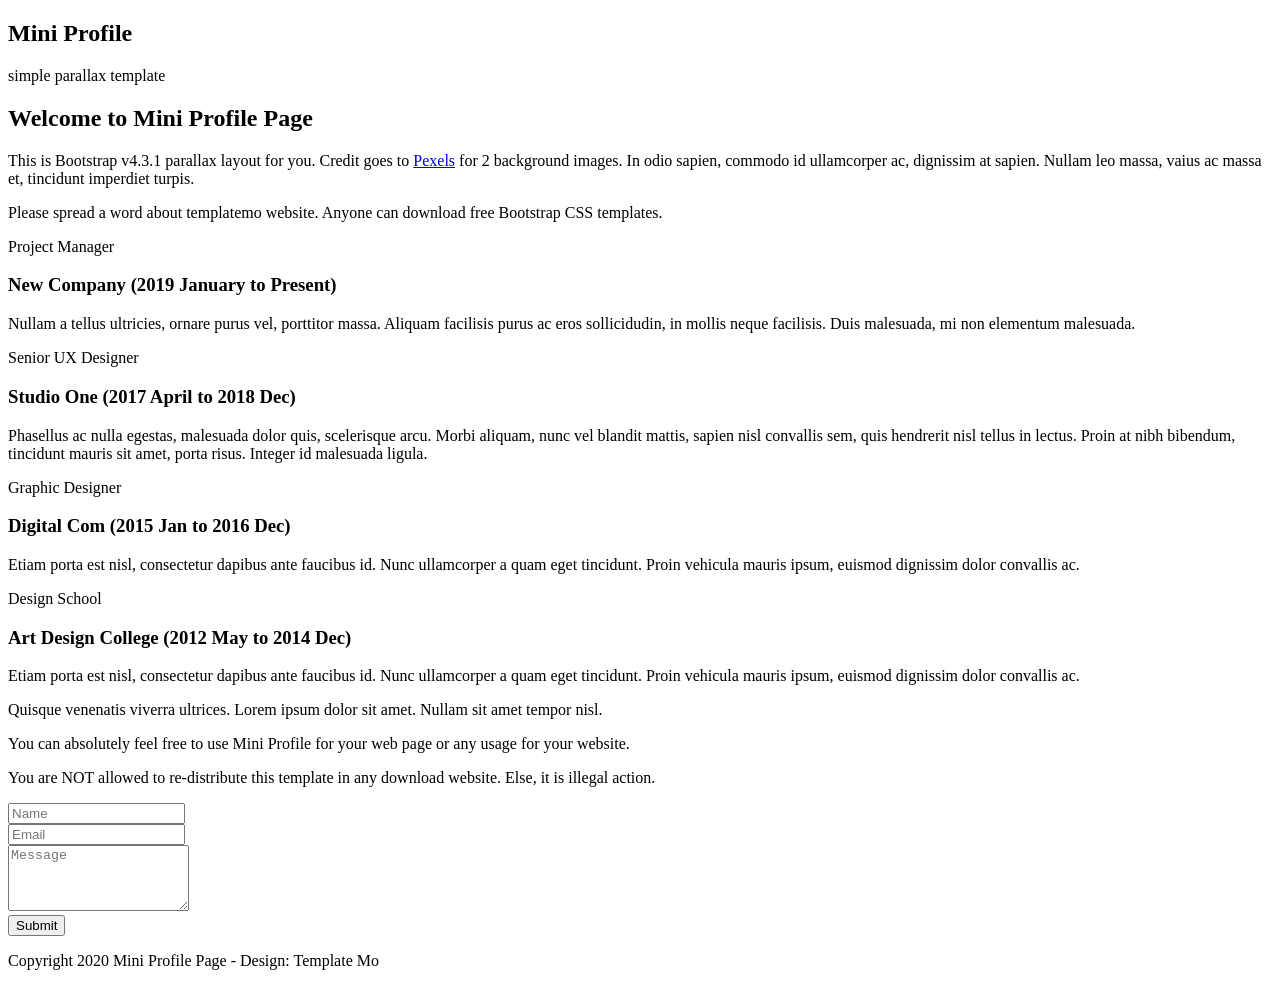
==== index.html @ f7b3e370 "Add files via upload" ====
<!DOCTYPE html>
<html lang="en">
  <head>
    <meta charset="UTF-8" />
    <meta name="viewport" content="width=device-width, initial-scale=1.0" />
    <meta http-equiv="X-UA-Compatible" content="ie=edge" />
    <link rel="stylesheet" href="https://fonts.googleapis.com/css?family=Open+Sans:400,600" />
    <link rel="stylesheet" href="css/all.min.css" />
    <link rel="stylesheet" href="css/bootstrap.min.css" />
    <link rel="stylesheet" href="css/templatemo-style.css" />
    <title>Mini Profile - Free Bootstrap CSS Template</title>
    
<!--
Mini Profile Template
https://templatemo.com/tm-530-mini-profile
-->
  </head>
  <body>
    <!-- Welcome Section -->
    <section id="tmWelcome" class="parallax-window" data-parallax="scroll" data-image-src="img/mini-profile-bg-01.jpg">
      <div class="container-fluid tm-brand-container-outer">
        <div class="row">
          <div class="col-12">
            <!-- Logo Area -->
            <!-- Black transparent bg -->
            <div class="ml-auto mr-0 tm-bg-black-transparent text-white tm-brand-container-inner">
              <div class="tm-brand-container text-center">
                <h1 class="tm-brand-name">Mini Profile</h1>
                <p class="tm-brand-description mb-0">simple parallax template</p>
              </div>
            </div>
          </div>
        </div>
      </div>

      <div class="tm-bg-white-transparent tm-welcome-container">
        <div class="container-fluid">
          <div class="row h-100">
            <!-- Welcome Text -->
            <!-- White transparent bg -->
            <div class="col-md-7 tm-welcome-left-col">
              <div class="tm-welcome-left">
                <h2 class="tm-welcome-title">Welcome to Mini Profile Page</h2>
                <p class="pb-0">
                  This is Bootstrap v4.3.1 parallax layout for you. Credit goes to <a rel="nofollow" href="https://www.pexels.com">Pexels</a> for 2 background images. In
                  odio sapien, commodo id ullamcorper ac, dignissim at sapien.
                  Nullam leo massa, vaius ac massa et, tincidunt imperdiet
                turpis. </p>
              </div>
            </div>
            <!-- Brown bg -->
            <div class="col-md-5">
              <div class="tm-welcome-right">
                <i class="fas fa-4x fa-address-card p-3 tm-welcome-icon"></i>
                <p class="mb-0">
                  Please spread a word about templatemo website. Anyone can download free Bootstrap CSS templates.
                </p>
              </div>
            </div>
          </div>
        </div>
      </div>
    </section>
    <!-- End Welcome section -->

    <!-- Portfolio section -->
    <section id="tmPortfolio">
      <div class="container-fluid">
        <div class="row">
          <div class="col-12">
            <div class="tm-portfolio-item">
              <div class="tm-portfolio-name text-white tm-bg-green">
                Project Manager
              </div>
              <div class="tm-portfolio-description">
                <h3 class="tm-text-green">
                  New Company
                  <span class="tm-title-small">(2019 January to Present)</span>
                </h3>
                <p class="mb-0">
                  Nullam a tellus ultricies, ornare purus vel, porttitor massa.
                  Aliquam facilisis purus ac eros sollicidudin, in mollis neque
                  facilisis. Duis malesuada, mi non elementum malesuada.
                </p>
              </div>
            </div>

            <div class="tm-portfolio-item">
              <div class="tm-portfolio-name text-white tm-bg-orange">
                Senior UX Designer
              </div>
              <div class="tm-portfolio-description">
                <h3 class="tm-text-orange">
                  Studio One
                  <span class="tm-title-small">(2017 April to 2018 Dec)</span>
                </h3>
                <p class="mb-0">
                  Phasellus ac nulla egestas, malesuada dolor quis, scelerisque
                  arcu. Morbi aliquam, nunc vel blandit mattis, sapien nisl
                  convallis sem, quis hendrerit nisl tellus in lectus. Proin at
                  nibh bibendum, tincidunt mauris sit amet, porta risus. Integer
                  id malesuada ligula.
                </p>
              </div>
            </div>

            <div class="tm-portfolio-item">
              <div class="tm-portfolio-name text-white tm-bg-blue">
                Graphic Designer
              </div>
              <div class="tm-portfolio-description">
                <h3 class="tm-text-blue">
                  Digital Com
                  <span class="tm-title-small">(2015 Jan to 2016 Dec)</span>
                </h3>
                <p class="mb-0">
                  Etiam porta est nisl, consectetur dapibus ante faucibus id.
                  Nunc ullamcorper a quam eget tincidunt. Proin vehicula mauris
                  ipsum, euismod dignissim dolor convallis ac.
                </p>
              </div>
            </div>

            <div class="tm-portfolio-item">
              <div class="tm-portfolio-name text-white tm-bg-dark-gray">
                Design School
              </div>
              <div class="tm-portfolio-description">
                <h3 class="tm-text-dark-gray">
                  Art Design College
                  <span class="tm-title-small">
                    (2012 May to 2014 Dec)
                  </span>
                </h3>
                <p class="mb-0">
                  Etiam porta est nisl, consectetur dapibus ante faucibus id.
                  Nunc ullamcorper a quam eget tincidunt. Proin vehicula mauris
                  ipsum, euismod dignissim dolor convallis ac.
                </p>
              </div>
            </div>
          </div>
        </div>
      </div>
    </section>
    <!-- End portfolio section -->

    <!-- Contact section -->
    <div id="tmContact" class="parallax-window" data-parallax="scroll" data-image-src="img/mini-profile-bg-02.jpg">
      <div class="container-fluid">
        <div class="row">
          <div class="col-12">
            <div class="tm-contact-items-container">
              <div class="tm-contact-item">
                <i class="fas fa-5x fa-briefcase tm-contact-item-icon"></i>
                <p class="mb-0">
                  Quisque venenatis viverra ultrices. Lorem ipsum dolor sit
                  amet. Nullam sit amet tempor nisl.
                </p>
              </div>
              <div class="tm-contact-item">
                <i class="fas fa-5x fa-building tm-contact-item-icon"></i>
                <p class="mb-0">
                  You can absolutely feel free to use Mini Profile for your web page or any usage for your website.
                </p>
              </div>

              <div class="tm-contact-item">
                <i class="fas fa-5x fa-balance-scale tm-contact-item-icon"></i>
                <p class="mb-0">
                  You are NOT allowed to re-distribute this template in any download website. Else, it is illegal action.
                </p>
              </div>
            </div>
          </div>
        </div>

        <div class="row">
          <div class="col-12">
            <form
              action="index.html"
              method="POST"
              id="tmContactForm"
              class="tm-bg-white-transparent"
            >
              <div class="form-group">
                <input
                  type="text"
                  id="contact_name"
                  name="contact_name"
                  class="form-control rounded-0 border-top-0 border-right-0 border-left-0"
                  placeholder="Name"
                  required
                />
              </div>
              <div class="form-group">
                <input
                  type="email"
                  id="contact_email"
                  name="contact_email"
                  class="form-control rounded-0 border-top-0 border-right-0 border-left-0"
                  placeholder="Email"
                  required
                />
              </div>
              <div class="form-group">
                <textarea
                  rows="4"
                  id="contact_message"
                  name="contact_message"
                  class="form-control rounded-0 border-top-0 border-right-0 border-left-0"
                  placeholder="Message"
                  required
                ></textarea>
              </div>
              <div class="text-center">
                <button
                  type="submit"
                  class="btn tm-btn-submit rounded-0 text-white"
                >
                  Submit
                </button>
              </div>
            </form>
          </div>
        </div>
        <!-- row -->
        <div class="row">
          <footer class="col-12">
            <p class="text-center tm-copyright-text">
            Copyright 2020 Mini Profile Page 
            
            - Design: Template Mo</p>
          </footer>
        </div>
      </div>
      <!-- container -->
    </div>
    <!-- section -->
    <script src="js/jquery.min.js"></script>
    <script src="js/parallax.min.js"></script>
    <script>
      function detectMsBrowser() {
        using_ms_browser =
          navigator.appName == "Microsoft Internet Explorer" ||
          (navigator.appName == "Netscape" &&
            navigator.appVersion.indexOf("Edge") > -1) ||
          (navigator.appName == "Netscape" &&
            navigator.appVersion.indexOf("Trident") > -1);

        if (using_ms_browser == true) {
          alert(
            "Please use Chrome or Firefox for the best browsing experience!"
          );
        }
      }
      function setBrandMarginTop() {
        var bottomContainerHeight = $(".tm-welcome-container").height();

        $(".tm-brand-container-outer").css({
          "margin-top": -bottomContainerHeight + "px"
        });
      }

      $(function() {
        setBrandMarginTop();
        detectMsBrowser();

        // Handle window resize event
        $(window).resize(function() {
          setBrandMarginTop();
        });
      });
    </script>
  </body>
</html>
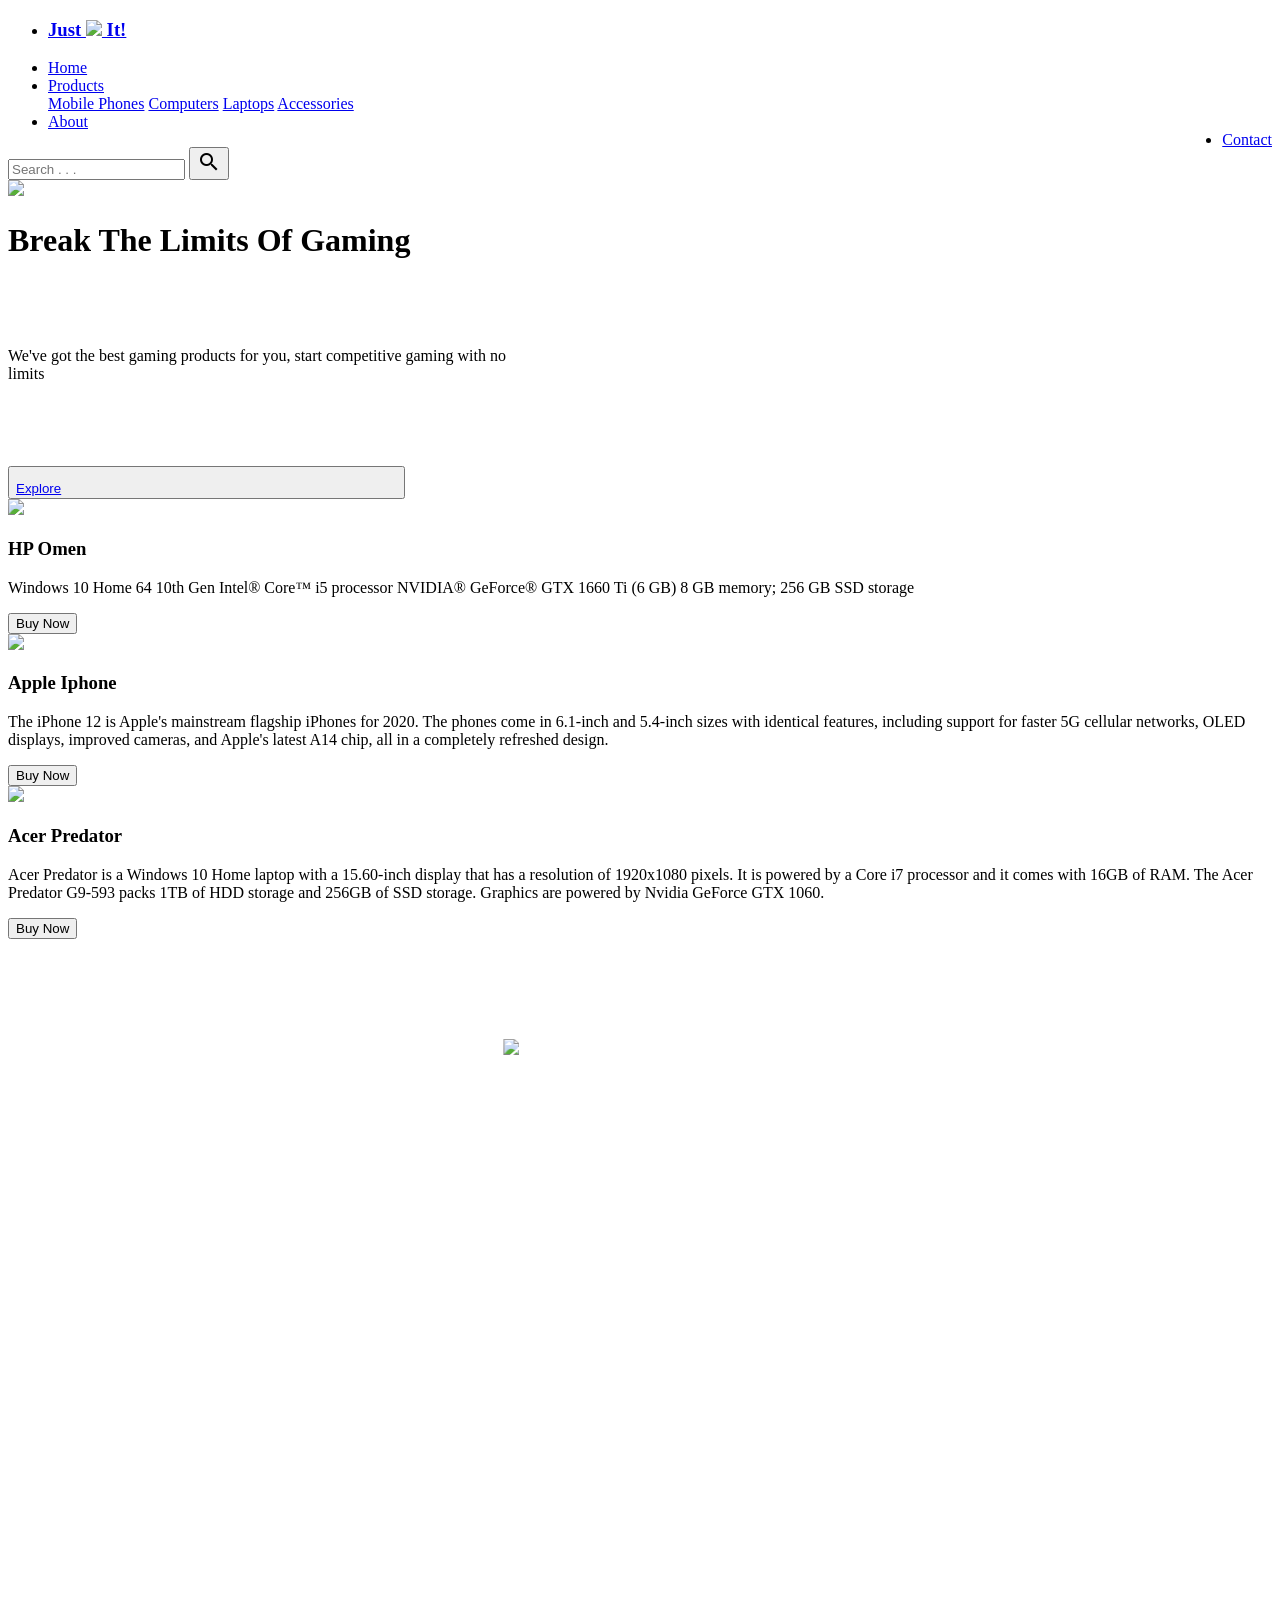
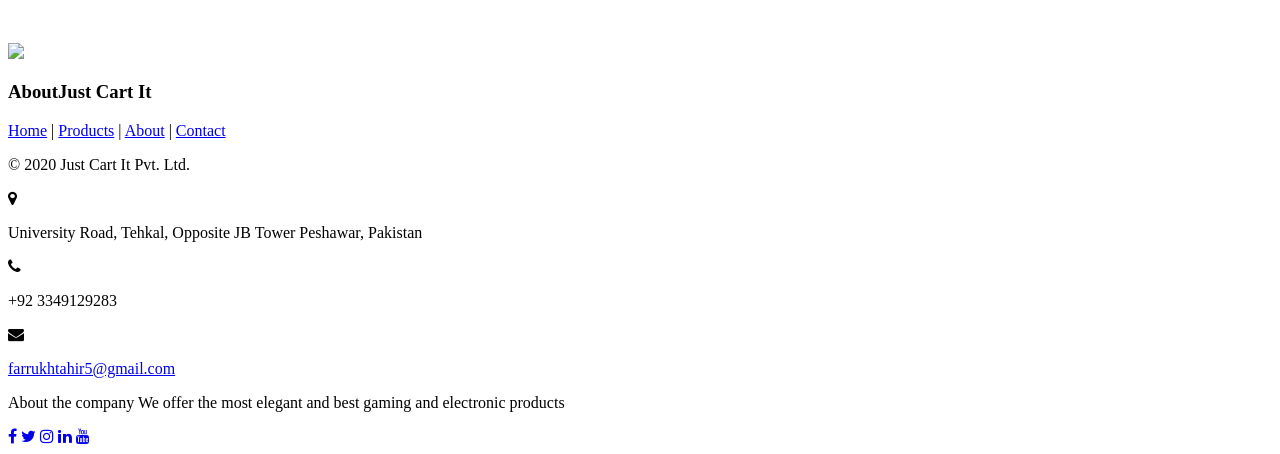
==== commit 9d033d9b: "Update index.html" ====
--- a/index.html
+++ b/index.html
@@ -1,276 +1,155 @@
 <!DOCTYPE html>
-<html lang="en">
-  <head>
-    <meta charset="UTF-8" />
-    <meta name="viewport" content="width=device-width, initial-scale=1.0" />
-    <meta http-equiv="X-UA-Compatible" content="ie=edge" />
-    <link rel="stylesheet" href="https://fonts.googleapis.com/css?family=Open+Sans:400,600" />
-    <link rel="stylesheet" href="css/all.min.css" />
-    <link rel="stylesheet" href="css/bootstrap.min.css" />
-    <link rel="stylesheet" href="css/templatemo-style.css" />
-    <title>Mini Profile - Free Bootstrap CSS Template</title>
-    
-<!--
-Mini Profile Template
-https://templatemo.com/tm-530-mini-profile
--->
-  </head>
-  <body>
-    <!-- Welcome Section -->
-    <section id="tmWelcome" class="parallax-window" data-parallax="scroll" data-image-src="img/mini-profile-bg-01.jpg">
-      <div class="container-fluid tm-brand-container-outer">
-        <div class="row">
-          <div class="col-12">
-            <!-- Logo Area -->
-            <!-- Black transparent bg -->
-            <div class="ml-auto mr-0 tm-bg-black-transparent text-white tm-brand-container-inner">
-              <div class="tm-brand-container text-center">
-                <h1 class="tm-brand-name">Mini Profile</h1>
-                <p class="tm-brand-description mb-0">simple parallax template</p>
-              </div>
-            </div>
-          </div>
-        </div>
-      </div>
+<html>
+<head>
+	<title>Just Cart It!</title>
+	<link rel = "icon" href =  
+"cart-icon.png" 
+        type = "image/x-icon">
+	<link rel="stylesheet" type="text/css" href="style.css">
+	<link href="https://fonts.googleapis.com/icon?family=Material+Icons" rel="stylesheet">
+	<link rel="stylesheet" href="http://maxcdn.bootstrapcdn.com/font-awesome/4.2.0/css/font-awesome.min.css">
+	<link href="http://fonts.googleapis.com/css?family=Cookie" rel="stylesheet" type="text/css">
+</head>
+<body>
+		<ul>
+		<li><h3 style="justify-content: center;padding: unset;"><a href="index.html" style="padding-top: 0px;
+    padding-bottom: 0px;">Just <img src="cart-icon.png" style="width: 2em;"> It!</a></h3></li>
+		<li><a href="index.html" class="active">Home</a></li>
+		<li>
+			<div class="Products">
+			<a href="products.html" >Products</a>
+			<div class="drp">
+				<a href="products.html">Mobile Phones</a>			
+				<a href="products.html">Computers</a>
+				<a href="products.html">Laptops</a>
+				<a href="products.html">Accessories</a>
+			</div>
+		</div>
+		</li>
+		<li><a href="about.html">About</a></li>
+		<li style="float: right;"><a href="contact.html" name="contact">Contact</a></li>
+	</ul>
+	<div class="firstsec">
+	<div class="box" style="margin-top: 15px;">
+			<input class="input" placeholder="Search . . .">
+			<button class="searchButton">
+				<i class="material-icons">search</i>
+			</button>
+		</div>
+		<div class="asus">
+		<img src="msimonitor.png">
+		</div><h1 style="padding-bottom: 67px;">
+		Break The Limits Of Gaming
+	</h1>
+	<p class="line1" style="padding-bottom: 67px;padding-right: 750px;">
+		We've got the best gaming products for you, start competitive gaming with no limits
+	</p>
+	<div class="explore">
+	<button class="exploreButton">
+		<a href="products.html">Explore<i class="material-icons">sports_esports</i></a>
+	</button>
+</div>
 
-      <div class="tm-bg-white-transparent tm-welcome-container">
-        <div class="container-fluid">
-          <div class="row h-100">
-            <!-- Welcome Text -->
-            <!-- White transparent bg -->
-            <div class="col-md-7 tm-welcome-left-col">
-              <div class="tm-welcome-left">
-                <h2 class="tm-welcome-title">Welcome to Mini Profile Page</h2>
-                <p class="pb-0">
-                  This is Bootstrap v4.3.1 parallax layout for you. Credit goes to <a rel="nofollow" href="https://www.pexels.com">Pexels</a> for 2 background images. In
-                  odio sapien, commodo id ullamcorper ac, dignissim at sapien.
-                  Nullam leo massa, vaius ac massa et, tincidunt imperdiet
-                turpis. </p>
-              </div>
-            </div>
-            <!-- Brown bg -->
-            <div class="col-md-5">
-              <div class="tm-welcome-right">
-                <i class="fas fa-4x fa-address-card p-3 tm-welcome-icon"></i>
-                <p class="mb-0">
-                  Please spread a word about templatemo website. Anyone can download free Bootstrap CSS templates.
-                </p>
-              </div>
-            </div>
-          </div>
-        </div>
-      </div>
-    </section>
-    <!-- End Welcome section -->
+</div>
+<div class="secsec">
+<div class="hl"></div>
+<div class="container">
+	<main class="grid">
+		<article>
+			<img src="https://www.omen.com/content/dam/sites/omen/worldwide/omen-gaming-hub/C-4-H-laptop-1236x10862.png">
+			<div class="text">
+				<h3>HP Omen</h3>
+				<p>Windows 10 Home 64
+10th Gen Intel® Core™ i5 processor
+NVIDIA® GeForce® GTX 1660 Ti (6 GB)
+8 GB memory; 256 GB SSD storage</p>
+				<button>Buy Now</button>
+			</div>
+		</article>
+	<article>
+			<img src="https://webstockreview.net/images/iphone-clipart-transparent-background-iphone-14.png" >
+			<div class="text">
+				<h3>Apple Iphone</h3>
+				<p>The iPhone 12 is Apple's mainstream flagship iPhones for 2020. The phones come in 6.1-inch and 5.4-inch sizes with identical features, including support for faster 5G cellular networks, OLED displays, improved cameras, and Apple's latest A14 chip, all in a completely refreshed design.</p>
+				<button>Buy Now</button>
+			</div>
+		</article>
+	<article>
+			<img src="https://www.notebookcheck.net/fileadmin/Notebooks/Acer/Predator_17_G9-791-75PV/Preator_17_preview.png">
+			<div class="text">
+				<h3>Acer Predator</h3>
+				<p>Acer Predator is a Windows 10 Home laptop with a 15.60-inch display that has a resolution of 1920x1080 pixels. It is powered by a Core i7 processor and it comes with 16GB of RAM. The Acer Predator G9-593 packs 1TB of HDD storage and 256GB of SSD storage. Graphics are powered by Nvidia GeForce GTX 1060.</p>
+				<button>Buy Now</button>
+			</div>
+		</article>
+	</main>
 
-    <!-- Portfolio section -->
-    <section id="tmPortfolio">
-      <div class="container-fluid">
-        <div class="row">
-          <div class="col-12">
-            <div class="tm-portfolio-item">
-              <div class="tm-portfolio-name text-white tm-bg-green">
-                Project Manager
-              </div>
-              <div class="tm-portfolio-description">
-                <h3 class="tm-text-green">
-                  New Company
-                  <span class="tm-title-small">(2019 January to Present)</span>
-                </h3>
-                <p class="mb-0">
-                  Nullam a tellus ultricies, ornare purus vel, porttitor massa.
-                  Aliquam facilisis purus ac eros sollicidudin, in mollis neque
-                  facilisis. Duis malesuada, mi non elementum malesuada.
-                </p>
-              </div>
-            </div>
+<div class="hl"></div>
+</div>
+</div>
+<center>
+	
+	<marquee behavior="scroll" direction="right" scrollamount="25" style="margin-top: 100px;margin-bottom: 100px; height: 500px;">
+	<img src="https://images.samsung.com/my/smartphones/galaxy-z-flip/images/galaxy-z-flip_highlight_kv_end.png" height="500" style="margin-left: 1000px;">
+		<img src="https://consumer-img.huawei.com/content/dam/huawei-cbg-site/common/mkt/pdp/phones/mate-x-s/img/huawei_mate_xs.png" height="500" style="margin-left: 1000px;">
+		<img src="https://images.samsung.com/my/smartphones/galaxy-z-flip/images/galaxy-z-flip_highlight_kv_end.png" height="500" style="margin-left: 1000px;">
+	<img src="https://www.jing.fm/clipimg/full/244-2442262_samsung-transparent-mobile-png.png" height="500" style="margin-left: 1000px">
+	<img src="https://www.omen.com/content/dam/sites/omen/worldwide/omen-gaming-hub/C-4-H-laptop-1236x10862.png" height="500" style="margin-left: 1000px">
+	<img src="https://assets.stickpng.com/images/5cb0633d80f2cf201a4c3253.png" height="500" style="margin-left: 1000px">
+	<img src="https://webstockreview.net/images/iphone-clipart-transparent-background-iphone-14.png" height="500" style="margin-left: 1000px">
+	<img src="https://static-ecapac.acer.com/media/catalog/product/cache/a17a77e026ef2eddd3ecae104c32cc71/t/h/thronos_13-01.png" height="500" style="margin-left: 1000px">
 
-            <div class="tm-portfolio-item">
-              <div class="tm-portfolio-name text-white tm-bg-orange">
-                Senior UX Designer
-              </div>
-              <div class="tm-portfolio-description">
-                <h3 class="tm-text-orange">
-                  Studio One
-                  <span class="tm-title-small">(2017 April to 2018 Dec)</span>
-                </h3>
-                <p class="mb-0">
-                  Phasellus ac nulla egestas, malesuada dolor quis, scelerisque
-                  arcu. Morbi aliquam, nunc vel blandit mattis, sapien nisl
-                  convallis sem, quis hendrerit nisl tellus in lectus. Proin at
-                  nibh bibendum, tincidunt mauris sit amet, porta risus. Integer
-                  id malesuada ligula.
-                </p>
-              </div>
-            </div>
+	<img src="https://i.pinimg.com/originals/41/c3/35/41c33562d5c50720ad69ce9b0cd86585.png" height="500" style="margin-left: 1000px">
+	</marquee>
+	</center>
+<footer class="footer-distributed">
 
-            <div class="tm-portfolio-item">
-              <div class="tm-portfolio-name text-white tm-bg-blue">
-                Graphic Designer
-              </div>
-              <div class="tm-portfolio-description">
-                <h3 class="tm-text-blue">
-                  Digital Com
-                  <span class="tm-title-small">(2015 Jan to 2016 Dec)</span>
-                </h3>
-                <p class="mb-0">
-                  Etiam porta est nisl, consectetur dapibus ante faucibus id.
-                  Nunc ullamcorper a quam eget tincidunt. Proin vehicula mauris
-                  ipsum, euismod dignissim dolor convallis ac.
-                </p>
-              </div>
-            </div>
+			<div class="footer-left">
+          <img src="cart-icon.png">
+				<h3>About<span>Just Cart It</span></h3>
 
-            <div class="tm-portfolio-item">
-              <div class="tm-portfolio-name text-white tm-bg-dark-gray">
-                Design School
-              </div>
-              <div class="tm-portfolio-description">
-                <h3 class="tm-text-dark-gray">
-                  Art Design College
-                  <span class="tm-title-small">
-                    (2012 May to 2014 Dec)
-                  </span>
-                </h3>
-                <p class="mb-0">
-                  Etiam porta est nisl, consectetur dapibus ante faucibus id.
-                  Nunc ullamcorper a quam eget tincidunt. Proin vehicula mauris
-                  ipsum, euismod dignissim dolor convallis ac.
-                </p>
-              </div>
-            </div>
-          </div>
-        </div>
-      </div>
-    </section>
-    <!-- End portfolio section -->
+				<p class="footer-links">
+					<a href="index.html">Home</a>
+					|
+					<a href="products.html">Products</a>
+					|
+					<a href="about.html">About</a>
+					|
+					<a href="contact.html">Contact</a>
+				</p>
 
-    <!-- Contact section -->
-    <div id="tmContact" class="parallax-window" data-parallax="scroll" data-image-src="img/mini-profile-bg-02.jpg">
-      <div class="container-fluid">
-        <div class="row">
-          <div class="col-12">
-            <div class="tm-contact-items-container">
-              <div class="tm-contact-item">
-                <i class="fas fa-5x fa-briefcase tm-contact-item-icon"></i>
-                <p class="mb-0">
-                  Quisque venenatis viverra ultrices. Lorem ipsum dolor sit
-                  amet. Nullam sit amet tempor nisl.
-                </p>
-              </div>
-              <div class="tm-contact-item">
-                <i class="fas fa-5x fa-building tm-contact-item-icon"></i>
-                <p class="mb-0">
-                  You can absolutely feel free to use Mini Profile for your web page or any usage for your website.
-                </p>
-              </div>
+				<p class="footer-company-name">© 2020 Just Cart It Pvt. Ltd.</p>
+			</div>
 
-              <div class="tm-contact-item">
-                <i class="fas fa-5x fa-balance-scale tm-contact-item-icon"></i>
-                <p class="mb-0">
-                  You are NOT allowed to re-distribute this template in any download website. Else, it is illegal action.
-                </p>
-              </div>
-            </div>
-          </div>
-        </div>
+			<div class="footer-center">
+				<div>
+					<i class="fa fa-map-marker"></i>
+					  <p><span>University Road,
+						 Tehkal, Opposite JB Tower</span>
+						Peshawar, Pakistan</p>
+				</div>
 
-        <div class="row">
-          <div class="col-12">
-            <form
-              action="index.html"
-              method="POST"
-              id="tmContactForm"
-              class="tm-bg-white-transparent"
-            >
-              <div class="form-group">
-                <input
-                  type="text"
-                  id="contact_name"
-                  name="contact_name"
-                  class="form-control rounded-0 border-top-0 border-right-0 border-left-0"
-                  placeholder="Name"
-                  required
-                />
-              </div>
-              <div class="form-group">
-                <input
-                  type="email"
-                  id="contact_email"
-                  name="contact_email"
-                  class="form-control rounded-0 border-top-0 border-right-0 border-left-0"
-                  placeholder="Email"
-                  required
-                />
-              </div>
-              <div class="form-group">
-                <textarea
-                  rows="4"
-                  id="contact_message"
-                  name="contact_message"
-                  class="form-control rounded-0 border-top-0 border-right-0 border-left-0"
-                  placeholder="Message"
-                  required
-                ></textarea>
-              </div>
-              <div class="text-center">
-                <button
-                  type="submit"
-                  class="btn tm-btn-submit rounded-0 text-white"
-                >
-                  Submit
-                </button>
-              </div>
-            </form>
-          </div>
-        </div>
-        <!-- row -->
-        <div class="row">
-          <footer class="col-12">
-            <p class="text-center tm-copyright-text">
-            Copyright 2020 Mini Profile Page 
-            
-            - Design: Template Mo</p>
-          </footer>
-        </div>
-      </div>
-      <!-- container -->
-    </div>
-    <!-- section -->
-    <script src="js/jquery.min.js"></script>
-    <script src="js/parallax.min.js"></script>
-    <script>
-      function detectMsBrowser() {
-        using_ms_browser =
-          navigator.appName == "Microsoft Internet Explorer" ||
-          (navigator.appName == "Netscape" &&
-            navigator.appVersion.indexOf("Edge") > -1) ||
-          (navigator.appName == "Netscape" &&
-            navigator.appVersion.indexOf("Trident") > -1);
-
-        if (using_ms_browser == true) {
-          alert(
-            "Please use Chrome or Firefox for the best browsing experience!"
-          );
-        }
-      }
-      function setBrandMarginTop() {
-        var bottomContainerHeight = $(".tm-welcome-container").height();
-
-        $(".tm-brand-container-outer").css({
-          "margin-top": -bottomContainerHeight + "px"
-        });
-      }
-
-      $(function() {
-        setBrandMarginTop();
-        detectMsBrowser();
-
-        // Handle window resize event
-        $(window).resize(function() {
-          setBrandMarginTop();
-        });
-      });
-    </script>
-  </body>
-</html>+				<div>
+					<i class="fa fa-phone"></i>
+					<p>+92 3349129283</p>
+				</div>
+				<div>
+					<i class="fa fa-envelope"></i>
+					<p><a href="mailto:farrukhtahir5@gmail.com">farrukhtahir5@gmail.com</a></p>
+				</div>
+			</div>
+			<div class="footer-right">
+				<p class="footer-company-about">
+					<span>About the company</span>
+					We offer the most elegant and best gaming and electronic products</p>
+				<div class="footer-icons">
+					<a href="https://www.facebook.com/M.FarrukhT/"><i class="fa fa-facebook"></i></a>
+					<a href="https://twitter.com/FarrukhTahir7"><i class="fa fa-twitter"></i></a>
+					<a href="https://www.instagram.com/f4rrukht/"><i class="fa fa-instagram"></i></a>
+					<a href="https://www.linkedin.com/in/farrukht/"><i class="fa fa-linkedin"></i></a>
+					<a href="https://www.youtube.com/FarrukhTahirYT"><i class="fa fa-youtube"></i></a>
+				</div>
+			</div>
+		</footer>
+</body>
+</html>
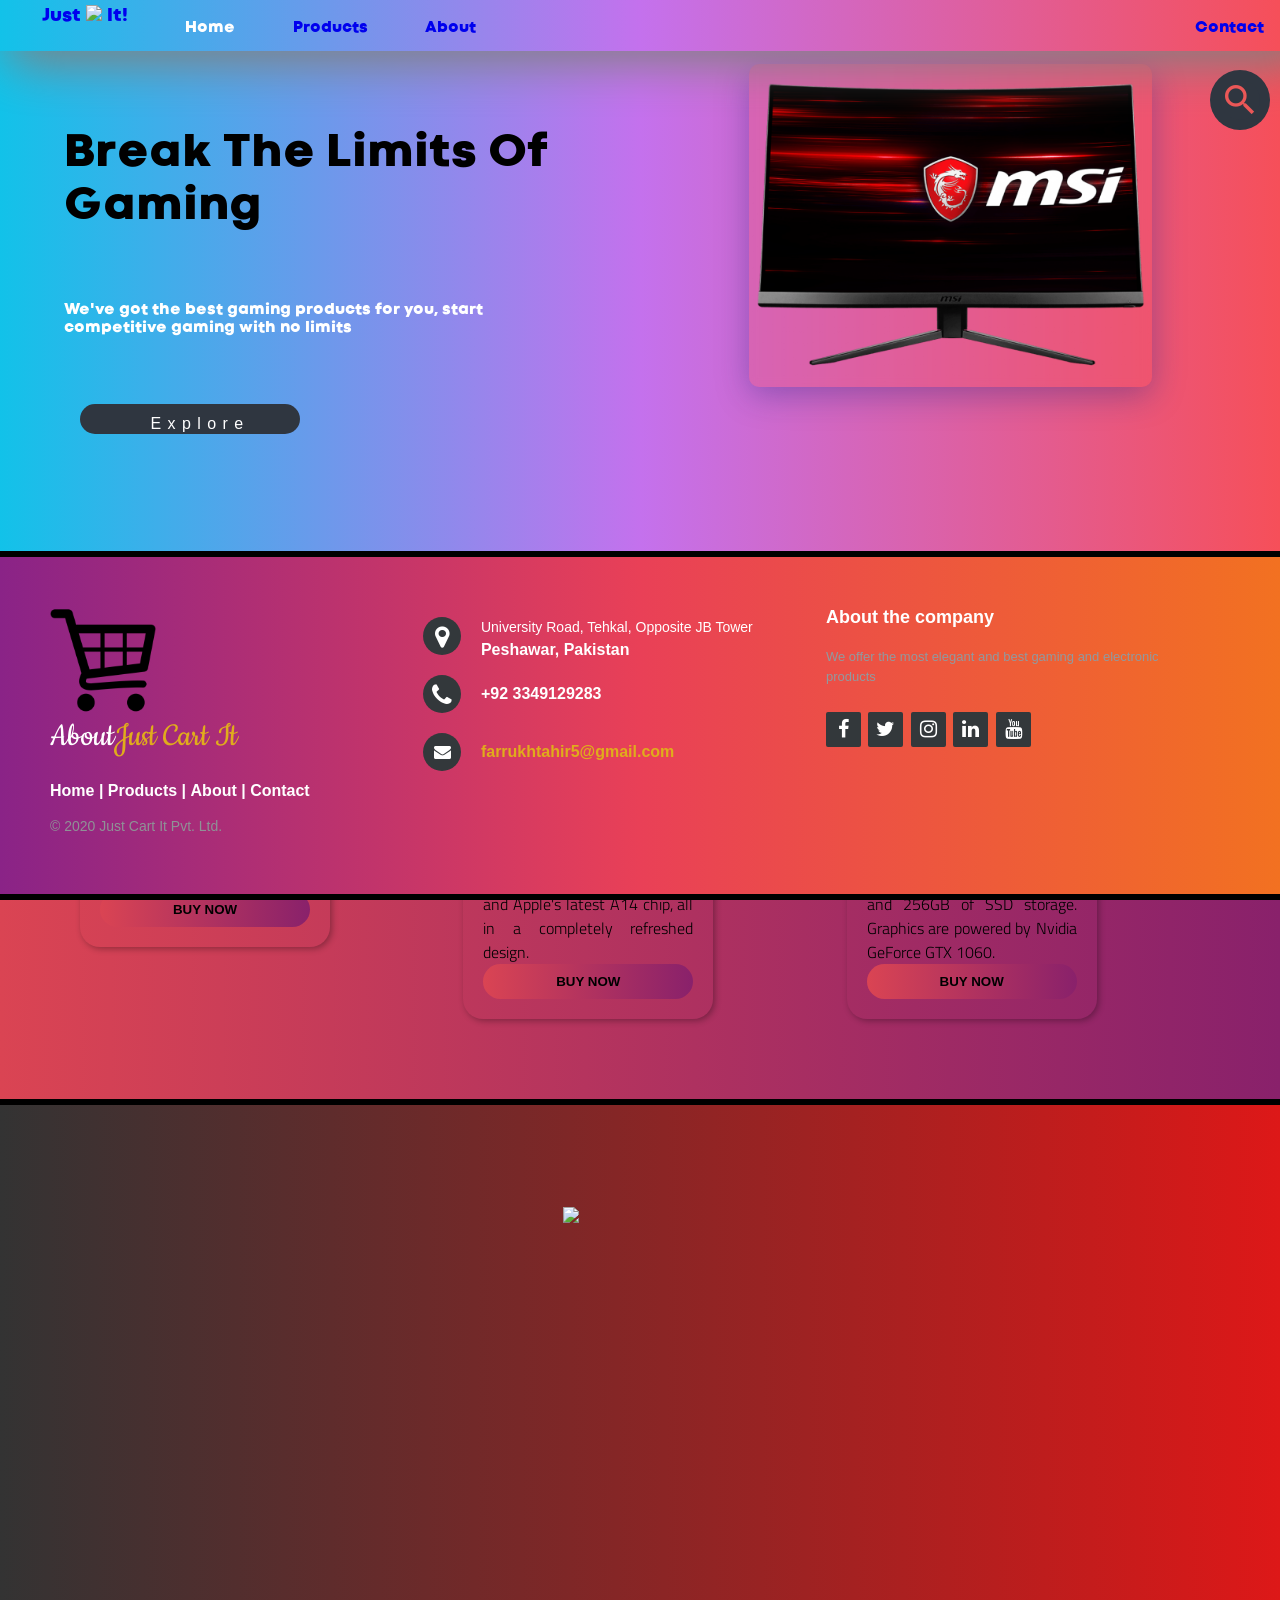
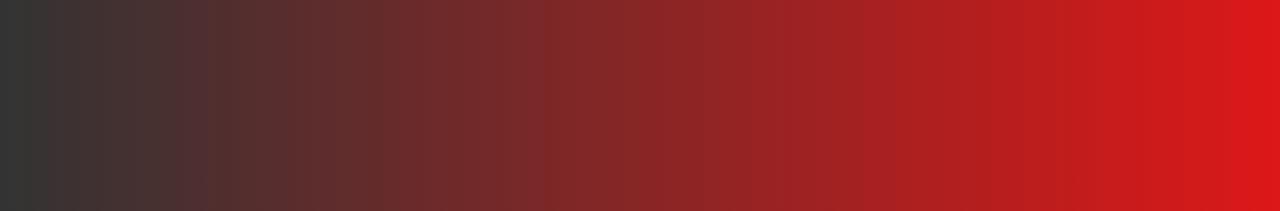
==== commit 6ceb5140: "Update index.html" ====
--- a/index.html
+++ b/index.html
@@ -13,7 +13,7 @@
 <body>
 		<ul>
 		<li><h3 style="justify-content: center;padding: unset;"><a href="index.html" style="padding-top: 0px;
-    padding-bottom: 0px;">Just <img src="cart-icon.png" style="width: 2em;"> It!</a></h3></li>
+    padding-bottom: 0px;">Just <img src="https://img.pngio.com/commerce-icons-2000-free-files-in-png-eps-svg-format-shopping-cart-icon-png-512_512.png" style="width: 2em;"> It!</a></h3></li>
 		<li><a href="index.html" class="active">Home</a></li>
 		<li>
 			<div class="Products">
--- a/style.css
+++ b/style.css
@@ -0,0 +1,439 @@
+@font-face {
+  font-family: titillium;
+  src: url(TitilliumWeb-Light.ttf);
+}
+@font-face {
+  font-family: codec;
+  src: url(Codec-Cold-Heavy-trial.ttf);
+  }
+
+body{
+	margin: 0px;
+	font-family: titillium;
+}
+.firstsec{
+	background: linear-gradient(to right,#12c2e9,#c471ed,#f64f59);
+	padding-bottom: 10%
+}
+ul {
+	z-index: 1;
+  list-style-type: none;
+  margin: 0;
+  padding: 0;
+  overflow: hidden;
+  background-image: linear-gradient(to right,#12c2e9,#c471ed,#f64f59);
+  position: fixed;
+  top: 0;
+  width: 100%;
+  box-shadow:20px 1px 50px 10px grey;
+}
+
+li {
+  float: left;
+  margin-block-start: 5px;
+  margin-inline-start: 2%;
+}
+li h3{
+	font-family: codec;
+  text-align: center;
+  padding: 14px 16px;
+  margin-block-start:auto;
+  margin-block-end:auto;
+}
+li a {
+  font-family: codec;
+  display: block;
+  text-align: center;
+  padding: 14px 16px;
+  text-decoration: none;
+}
+li a:hover {
+	color:white;
+}
+h1{
+	font-family: codec;
+	padding-left: 5%;
+	padding-top: 5%;
+	padding-right: 10%;
+	font-size: 3em;
+}
+p.line1{
+	font-family: codec;
+	padding-left: 5%;
+	padding-right: 60%;
+	color: white;
+}
+.explore{
+	left: 70px;
+	border-radius: 40px;
+	background: #2f3640;
+	width:200px;
+	height:10px;
+    background: #2f3640;
+    width: 220px;
+    height: 30px;
+    margin-left: 80px;
+    text-align: center;
+}
+.explore:hover{
+	box-shadow: 0 0 24px #2f3640, 0 0 24px rgba(0,0,0,0.8); 
+}
+.exploreButton{
+
+	border: none;
+	background: none;
+	outline: none;
+	float: left;
+	align-items: center;
+	font-size: 16px;
+	transition: 0.4s;
+	line-height: 40px;
+	width:240px;
+	padding: 0 6px;
+	color:#2f3640;
+}
+.explore a{
+	text-decoration: none;
+	color: white;
+	letter-spacing: 0.4em;
+}
+.box{
+	position: fixed;
+	background: #2f3640;
+	height: 40px;
+	padding: 10px;
+	border-radius: 40px;
+	right: 10px;
+	top:55px;
+	z-index: 1;
+}
+.box:hover{
+	box-shadow: 0 0 24px #2f3640, 0 0 24px rgba(0,0,0,0.8); 
+}
+.box:hover>input{
+	width:240px;
+	padding: 0 6px;
+}
+.box:hover > .searchButton{
+	background: white;
+	color:#2f3640;
+}
+.searchButton{
+	color: #eb5757;
+	float: right;
+	width:40px;
+	height: 40px;
+	border-radius: 50%;
+	background: #2f3640;
+	display: flex;
+	justify-content: center;
+	align-items: center;
+	transition: 0.4s;
+	border:none;
+
+}
+.searchButton i{
+	font-size: 40px;
+}
+.input{
+	border: none;
+	background: none;
+	outline: none;
+	float: left;
+	align-items: center;
+	padding: 0;
+	color: white;
+	font-size: 16px;
+	transition: 0.4s;
+	line-height: 40px;
+	width: 0px;
+}
+.Products{
+  position: relative;
+  display: inline-block;
+}
+
+.drp {
+  display: none;
+  min-width: 160px;
+  box-shadow: 0px 8px 16px 0px rgba(0,0,0,0.2);
+  padding: 12px 16px;
+  z-index: 1;
+}
+a.active{
+	color: white;
+}
+
+.Products:hover .drp {
+  display: block;
+}
+.asus{
+	z-index: -1;
+	padding-right: 10%;padding-top: 5%;
+
+	
+}
+.asus img{
+	float: right;
+	position: unset;
+	width:35%;
+}
+.asus img{
+
+	background: rgba( 246, 79, 89, 0.25 );
+	box-shadow: 0 8px 32px 0 rgba( 31, 38, 135, 0.37 );
+	backdrop-filter: blur( 4.0px );
+	-webkit-backdrop-filter: blur( 4.0px );
+	border-radius: 10px;
+}
+.hl {
+  border-bottom: 6px solid black;
+  width: 100%;
+}
+.grid{
+	margin: 80px;
+	display: grid;
+	grid-template-columns: repeat(3,1fr);
+	grid-gap: 30px;
+	align-items: center;
+}
+.grid>article{
+	border: none;
+	box-shadow: 2px 2px 6px 0px rgba(0,0,0,0.3);
+	border-radius: 20px;
+	text-align: center;
+	width: 250px;
+	transition: transform .3s;
+}
+.grid>article:hover{
+	transform: translateY(5px);
+	box-shadow: 2px 2px 26px 0px rgba(0,0,0,0.3);
+}
+.grid>article img{
+	width:100%;
+	border-top-left-radius: 20px;
+	border-top-right-radius: 20px;
+
+}
+.text{
+	padding: 0 20px 20px;
+	text-align: justify;
+
+}
+.text h3{
+	text-transform: uppercase;
+
+}
+.text button{
+	background: linear-gradient(to right,#DA4453,#89216B);
+	border-radius: 20px;
+	border: none;
+	color: black;
+	padding: 10px;
+	width: 100%;
+	font-weight: 600;
+	text-transform: uppercase;
+	cursor: pointer;
+
+}
+.secsec{
+	background: linear-gradient(to right,#DA4453,#89216B);
+}
+footer{
+	padding-left: 100px;
+	padding-right: 100px;
+	border-bottom:6px solid black;
+	border-top: 6px solid black;
+	width: 100%;
+	background: linear-gradient(to right,#8A2387,#E94057,#F27121);
+}
+@import url('http://fonts.googleapis.com/css?family=Open+Sans:400,700');
+
+*{
+	padding:0;
+	margin:0;
+}
+
+header{
+	text-align: center;
+	padding-top: 100px;
+	margin-bottom:190px;
+}
+
+header h1{
+	font: normal 32px/1.5 'Open Sans', sans-serif;
+	color: #3F71AE;
+	padding-bottom: 16px;
+}
+
+header h2{
+	color: #F05283;
+}
+
+header span{
+	color: #3F71EA;
+}
+
+
+/* The footer is fixed to the bottom of the page */
+
+footer{
+	position: fixed;
+	bottom: 0;
+}
+
+@media (max-height:800px){
+	footer { position: static; }
+	header { padding-top:40px; }
+}
+
+
+.footer-distributed{
+	background-color: #2c292f;
+	box-sizing: border-box;
+	width: 100%;
+	text-align: left;
+	font: bold 16px sans-serif;
+	padding: 50px 50px 60px 50px;
+}
+
+.footer-distributed .footer-left,
+.footer-distributed .footer-center,
+.footer-distributed .footer-right{
+	display: inline-block;
+	vertical-align: top;
+}
+
+/* Footer left */
+
+.footer-distributed .footer-left{
+	width: 30%;
+}
+
+.footer-distributed h3{
+	color:  #ffffff;
+	font: normal 36px 'Cookie', cursive;
+	margin: 0;
+}
+
+/* The company logo */
+
+.footer-distributed .footer-left img{
+	width: 30%;
+}
+
+.footer-distributed h3 span{
+	color:  #e0ac1c;
+}
+
+/* Footer links */
+
+.footer-distributed .footer-links{
+	color:  #ffffff;
+	margin: 20px 0 12px;
+}
+
+.footer-distributed .footer-links a{
+	display:inline-block;
+	line-height: 1.8;
+	text-decoration: none;
+	color:  inherit;
+}
+
+.footer-distributed .footer-company-name{
+	color:  #8f9296;
+	font-size: 14px;
+	font-weight: normal;
+	margin: 0;
+}
+
+/* Footer Center */
+
+.footer-distributed .footer-center{
+	width: 35%;
+}
+
+
+.footer-distributed .footer-center i{
+	background-color:  #33383b;
+	color: #ffffff;
+	font-size: 25px;
+	width: 38px;
+	height: 38px;
+	border-radius: 50%;
+	text-align: center;
+	line-height: 42px;
+	margin: 10px 15px;
+	vertical-align: middle;
+}
+
+.footer-distributed .footer-center i.fa-envelope{
+	font-size: 17px;
+	line-height: 38px;
+}
+
+.footer-distributed .footer-center p{
+	display: inline-block;
+	color: #ffffff;
+	vertical-align: middle;
+	margin:0;
+}
+
+.footer-distributed .footer-center p span{
+	display:block;
+	font-weight: normal;
+	font-size:14px;
+	line-height:2;
+}
+
+.footer-distributed .footer-center p a{
+	color:  #e0ac1c;
+	text-decoration: none;;
+}
+
+
+/* Footer Right */
+
+.footer-distributed .footer-right{
+	width: 30%;
+}
+
+.footer-distributed .footer-company-about{
+	line-height: 20px;
+	color:  #92999f;
+	font-size: 13px;
+	font-weight: normal;
+	margin: 0;
+}
+
+.footer-distributed .footer-company-about span{
+	display: block;
+	color:  #ffffff;
+	font-size: 18px;
+	font-weight: bold;
+	margin-bottom: 20px;
+}
+
+.footer-distributed .footer-icons{
+	margin-top: 25px;
+}
+
+.footer-distributed .footer-icons a{
+	display: inline-block;
+	width: 35px;
+	height: 35px;
+	cursor: pointer;
+	background-color:  #33383b;
+	border-radius: 2px;
+
+	font-size: 20px;
+	color: #ffffff;
+	text-align: center;
+	line-height: 35px;
+
+	margin-right: 3px;
+	margin-bottom: 5px;
+}
+center{
+	background: linear-gradient(to right,#333333,#dd1818);
+}
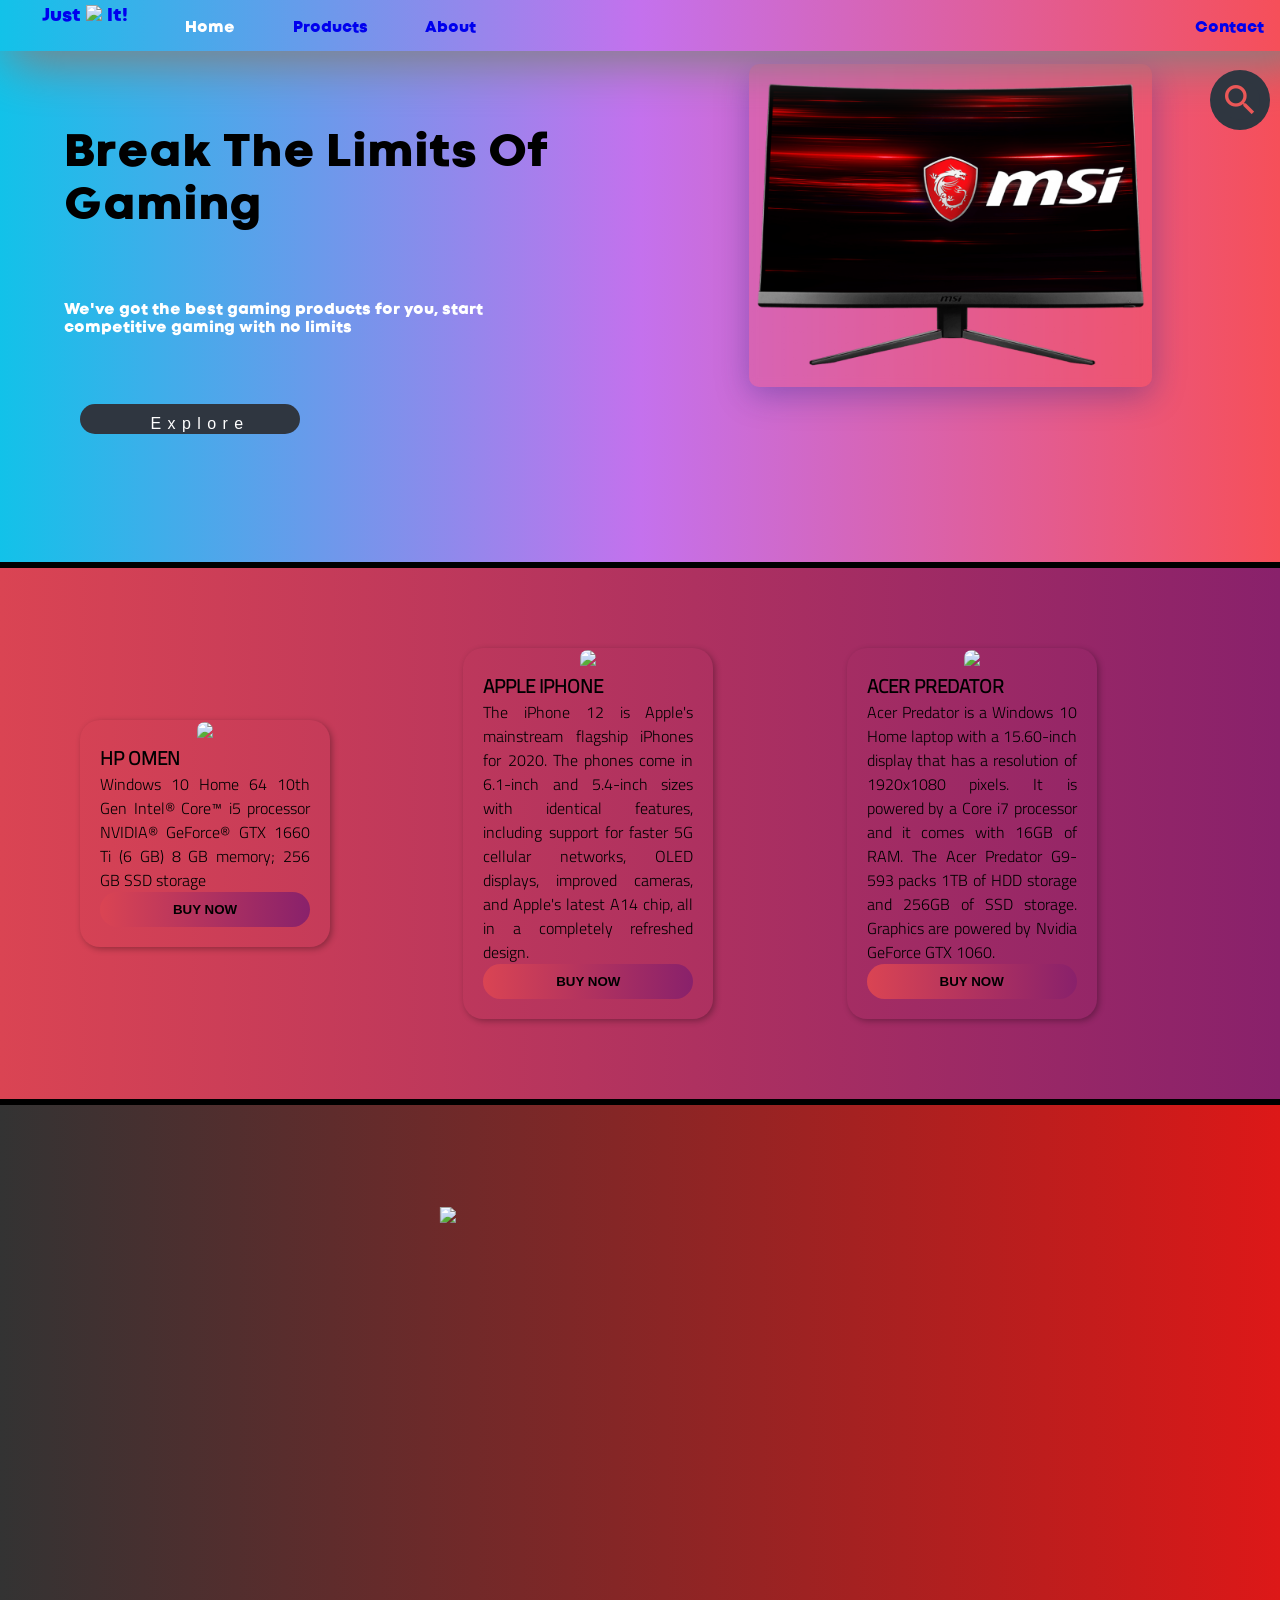
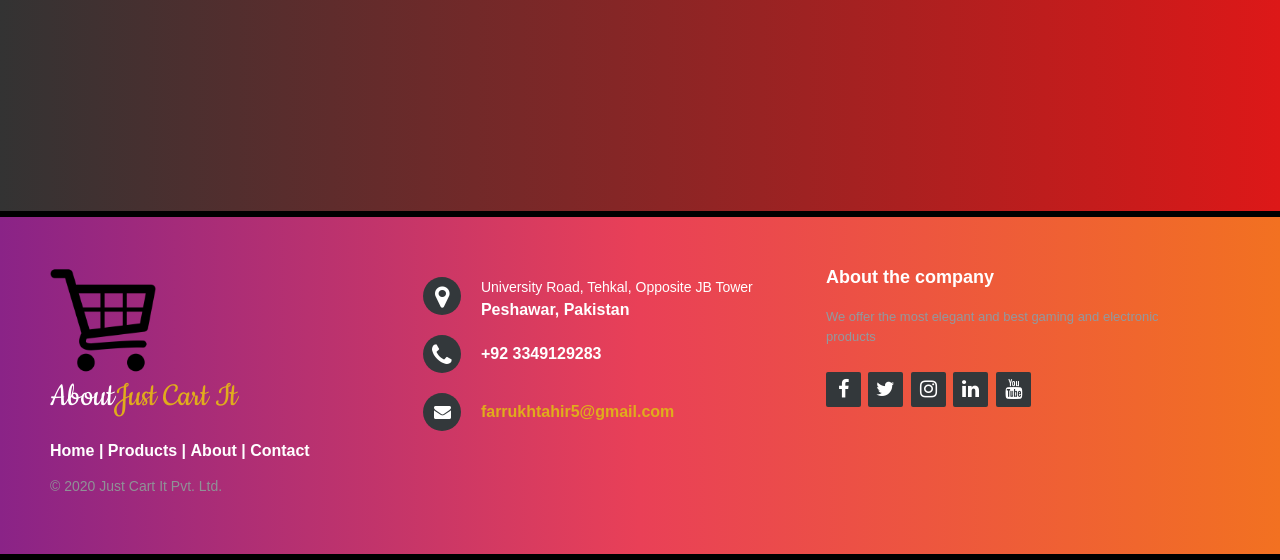
==== commit e062da2b: "Update index.html" ====
--- a/index.html
+++ b/index.html
@@ -95,7 +95,6 @@
 		<img src="https://images.samsung.com/my/smartphones/galaxy-z-flip/images/galaxy-z-flip_highlight_kv_end.png" height="500" style="margin-left: 1000px;">
 	<img src="https://www.jing.fm/clipimg/full/244-2442262_samsung-transparent-mobile-png.png" height="500" style="margin-left: 1000px">
 	<img src="https://www.omen.com/content/dam/sites/omen/worldwide/omen-gaming-hub/C-4-H-laptop-1236x10862.png" height="500" style="margin-left: 1000px">
-	<img src="https://assets.stickpng.com/images/5cb0633d80f2cf201a4c3253.png" height="500" style="margin-left: 1000px">
 	<img src="https://webstockreview.net/images/iphone-clipart-transparent-background-iphone-14.png" height="500" style="margin-left: 1000px">
 	<img src="https://static-ecapac.acer.com/media/catalog/product/cache/a17a77e026ef2eddd3ecae104c32cc71/t/h/thronos_13-01.png" height="500" style="margin-left: 1000px">
 
--- a/style.css
+++ b/style.css
@@ -278,7 +278,7 @@
 /* The footer is fixed to the bottom of the page */
 
 footer{
-	position: fixed;
+	position: unset;
 	bottom: 0;
 }
 
@@ -436,4 +436,4 @@
 }
 center{
 	background: linear-gradient(to right,#333333,#dd1818);
-}+}
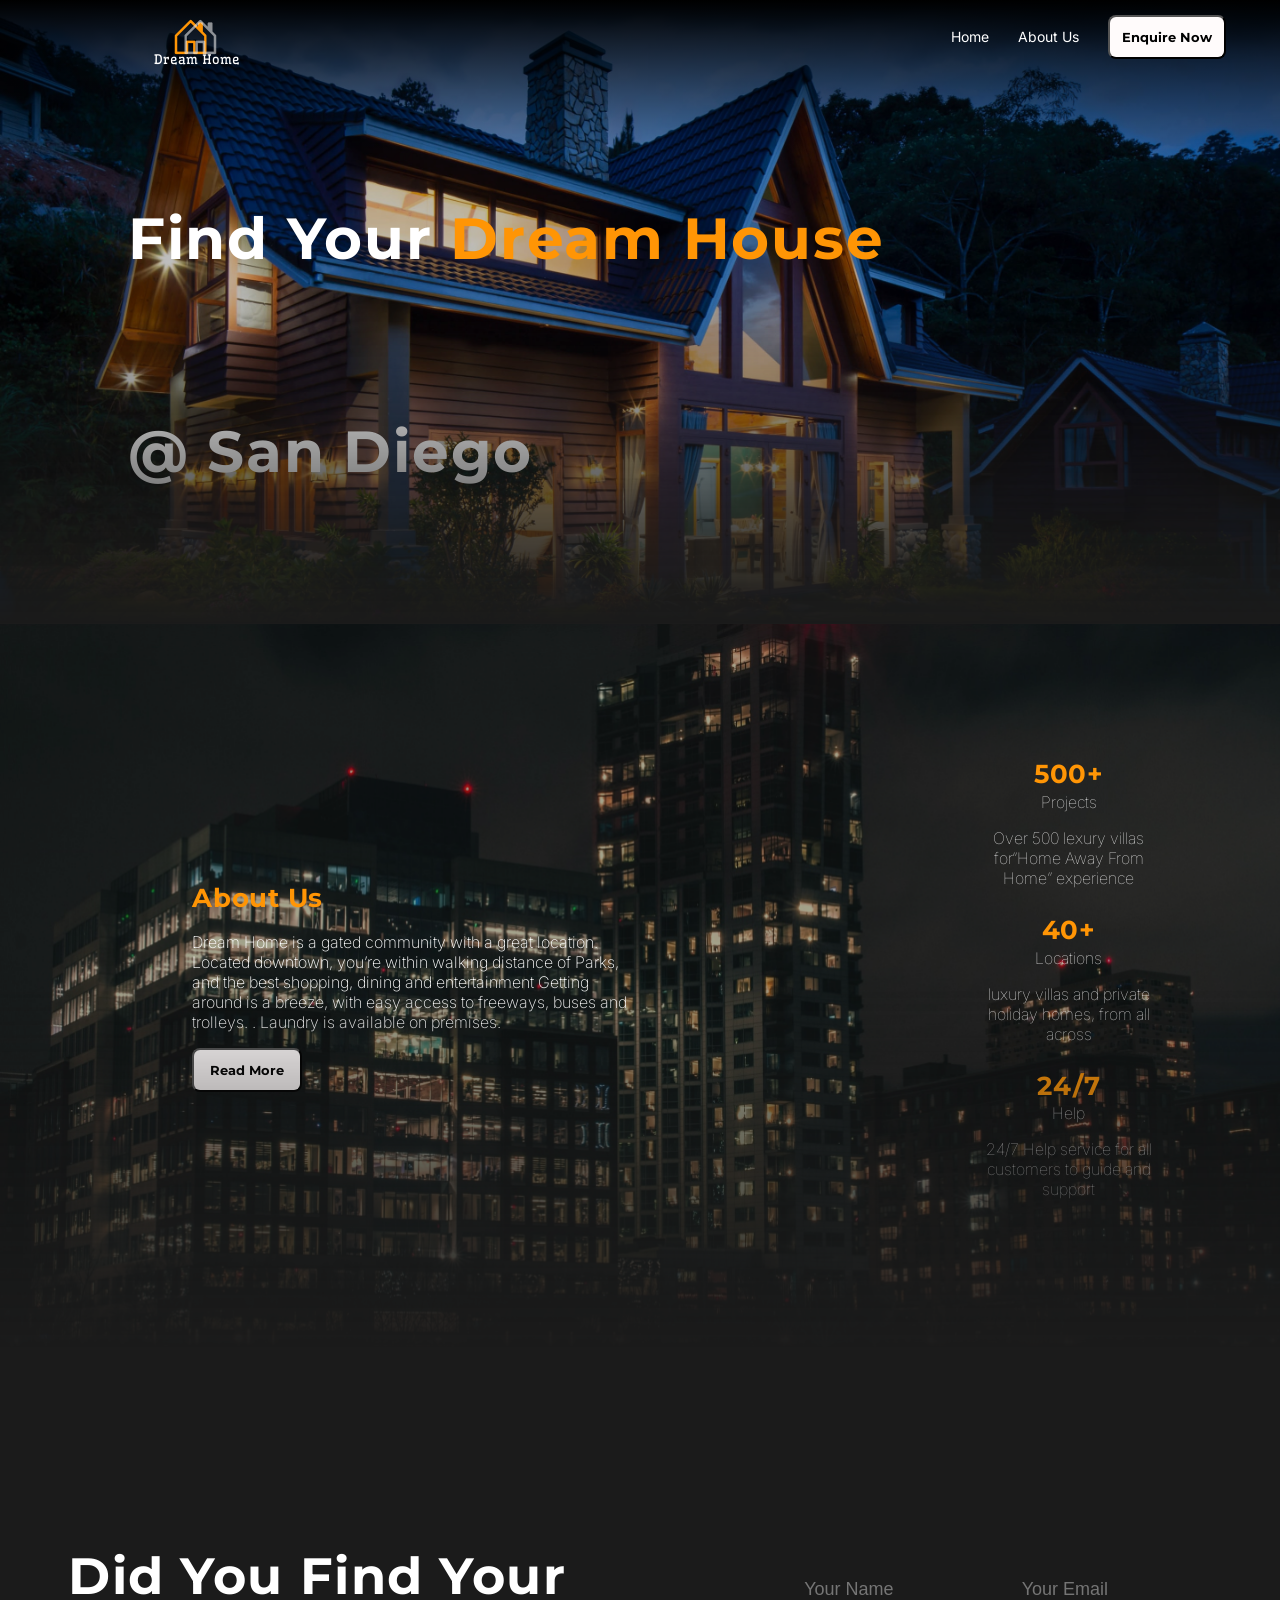
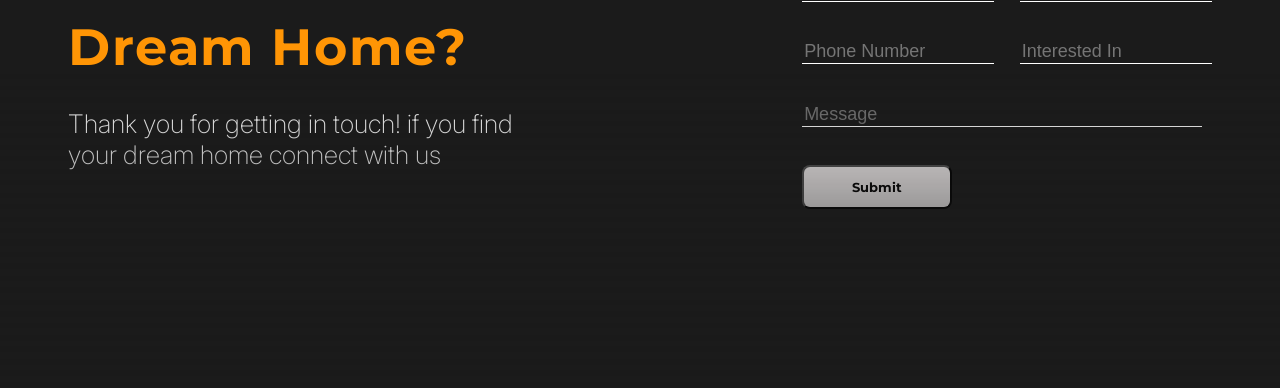
==== commit 20e348f2: "yes" ====
--- a/index.html
+++ b/index.html
@@ -1,154 +1,122 @@
-<!DOCTYPE html>
-<html>
-<head>
-	<title>Just Cart It!</title>
-	<link rel = "icon" href =  
-"cart-icon.png" 
-        type = "image/x-icon">
-	<link rel="stylesheet" type="text/css" href="style.css">
-	<link href="https://fonts.googleapis.com/icon?family=Material+Icons" rel="stylesheet">
-	<link rel="stylesheet" href="http://maxcdn.bootstrapcdn.com/font-awesome/4.2.0/css/font-awesome.min.css">
-	<link href="http://fonts.googleapis.com/css?family=Cookie" rel="stylesheet" type="text/css">
-</head>
-<body>
-		<ul>
-		<li><h3 style="justify-content: center;padding: unset;"><a href="index.html" style="padding-top: 0px;
-    padding-bottom: 0px;">Just <img src="https://img.pngio.com/commerce-icons-2000-free-files-in-png-eps-svg-format-shopping-cart-icon-png-512_512.png" style="width: 2em;"> It!</a></h3></li>
-		<li><a href="index.html" class="active">Home</a></li>
-		<li>
-			<div class="Products">
-			<a href="products.html" >Products</a>
-			<div class="drp">
-				<a href="products.html">Mobile Phones</a>			
-				<a href="products.html">Computers</a>
-				<a href="products.html">Laptops</a>
-				<a href="products.html">Accessories</a>
-			</div>
-		</div>
-		</li>
-		<li><a href="about.html">About</a></li>
-		<li style="float: right;"><a href="contact.html" name="contact">Contact</a></li>
-	</ul>
-	<div class="firstsec">
-	<div class="box" style="margin-top: 15px;">
-			<input class="input" placeholder="Search . . .">
-			<button class="searchButton">
-				<i class="material-icons">search</i>
-			</button>
-		</div>
-		<div class="asus">
-		<img src="msimonitor.png">
-		</div><h1 style="padding-bottom: 67px;">
-		Break The Limits Of Gaming
-	</h1>
-	<p class="line1" style="padding-bottom: 67px;padding-right: 750px;">
-		We've got the best gaming products for you, start competitive gaming with no limits
-	</p>
-	<div class="explore">
-	<button class="exploreButton">
-		<a href="products.html">Explore<i class="material-icons">sports_esports</i></a>
-	</button>
-</div>
-
-</div>
-<div class="secsec">
-<div class="hl"></div>
-<div class="container">
-	<main class="grid">
-		<article>
-			<img src="https://www.omen.com/content/dam/sites/omen/worldwide/omen-gaming-hub/C-4-H-laptop-1236x10862.png">
-			<div class="text">
-				<h3>HP Omen</h3>
-				<p>Windows 10 Home 64
-10th Gen Intel® Core™ i5 processor
-NVIDIA® GeForce® GTX 1660 Ti (6 GB)
-8 GB memory; 256 GB SSD storage</p>
-				<button>Buy Now</button>
-			</div>
-		</article>
-	<article>
-			<img src="https://webstockreview.net/images/iphone-clipart-transparent-background-iphone-14.png" >
-			<div class="text">
-				<h3>Apple Iphone</h3>
-				<p>The iPhone 12 is Apple's mainstream flagship iPhones for 2020. The phones come in 6.1-inch and 5.4-inch sizes with identical features, including support for faster 5G cellular networks, OLED displays, improved cameras, and Apple's latest A14 chip, all in a completely refreshed design.</p>
-				<button>Buy Now</button>
-			</div>
-		</article>
-	<article>
-			<img src="https://www.notebookcheck.net/fileadmin/Notebooks/Acer/Predator_17_G9-791-75PV/Preator_17_preview.png">
-			<div class="text">
-				<h3>Acer Predator</h3>
-				<p>Acer Predator is a Windows 10 Home laptop with a 15.60-inch display that has a resolution of 1920x1080 pixels. It is powered by a Core i7 processor and it comes with 16GB of RAM. The Acer Predator G9-593 packs 1TB of HDD storage and 256GB of SSD storage. Graphics are powered by Nvidia GeForce GTX 1060.</p>
-				<button>Buy Now</button>
-			</div>
-		</article>
-	</main>
-
-<div class="hl"></div>
-</div>
-</div>
-<center>
-	
-	<marquee behavior="scroll" direction="right" scrollamount="25" style="margin-top: 100px;margin-bottom: 100px; height: 500px;">
-	<img src="https://images.samsung.com/my/smartphones/galaxy-z-flip/images/galaxy-z-flip_highlight_kv_end.png" height="500" style="margin-left: 1000px;">
-		<img src="https://consumer-img.huawei.com/content/dam/huawei-cbg-site/common/mkt/pdp/phones/mate-x-s/img/huawei_mate_xs.png" height="500" style="margin-left: 1000px;">
-		<img src="https://images.samsung.com/my/smartphones/galaxy-z-flip/images/galaxy-z-flip_highlight_kv_end.png" height="500" style="margin-left: 1000px;">
-	<img src="https://www.jing.fm/clipimg/full/244-2442262_samsung-transparent-mobile-png.png" height="500" style="margin-left: 1000px">
-	<img src="https://www.omen.com/content/dam/sites/omen/worldwide/omen-gaming-hub/C-4-H-laptop-1236x10862.png" height="500" style="margin-left: 1000px">
-	<img src="https://webstockreview.net/images/iphone-clipart-transparent-background-iphone-14.png" height="500" style="margin-left: 1000px">
-	<img src="https://static-ecapac.acer.com/media/catalog/product/cache/a17a77e026ef2eddd3ecae104c32cc71/t/h/thronos_13-01.png" height="500" style="margin-left: 1000px">
-
-	<img src="https://i.pinimg.com/originals/41/c3/35/41c33562d5c50720ad69ce9b0cd86585.png" height="500" style="margin-left: 1000px">
-	</marquee>
-	</center>
-<footer class="footer-distributed">
-
-			<div class="footer-left">
-          <img src="cart-icon.png">
-				<h3>About<span>Just Cart It</span></h3>
-
-				<p class="footer-links">
-					<a href="index.html">Home</a>
-					|
-					<a href="products.html">Products</a>
-					|
-					<a href="about.html">About</a>
-					|
-					<a href="contact.html">Contact</a>
-				</p>
-
-				<p class="footer-company-name">© 2020 Just Cart It Pvt. Ltd.</p>
-			</div>
-
-			<div class="footer-center">
-				<div>
-					<i class="fa fa-map-marker"></i>
-					  <p><span>University Road,
-						 Tehkal, Opposite JB Tower</span>
-						Peshawar, Pakistan</p>
-				</div>
-
-				<div>
-					<i class="fa fa-phone"></i>
-					<p>+92 3349129283</p>
-				</div>
-				<div>
-					<i class="fa fa-envelope"></i>
-					<p><a href="mailto:farrukhtahir5@gmail.com">farrukhtahir5@gmail.com</a></p>
-				</div>
-			</div>
-			<div class="footer-right">
-				<p class="footer-company-about">
-					<span>About the company</span>
-					We offer the most elegant and best gaming and electronic products</p>
-				<div class="footer-icons">
-					<a href="https://www.facebook.com/M.FarrukhT/"><i class="fa fa-facebook"></i></a>
-					<a href="https://twitter.com/FarrukhTahir7"><i class="fa fa-twitter"></i></a>
-					<a href="https://www.instagram.com/f4rrukht/"><i class="fa fa-instagram"></i></a>
-					<a href="https://www.linkedin.com/in/farrukht/"><i class="fa fa-linkedin"></i></a>
-					<a href="https://www.youtube.com/FarrukhTahirYT"><i class="fa fa-youtube"></i></a>
-				</div>
-			</div>
-		</footer>
-</body>
-</html>
+<html>
+
+<head>
+    <title>Real Estate Marketplace</title>
+    <link rel="preconnect" href="https://fonts.googleapis.com">
+    <link rel="preconnect" href="https://fonts.googleapis.com">
+    <link rel="preconnect" href="https://fonts.gstatic.com" crossorigin>
+    <link href="https://fonts.googleapis.com/css2?family=Inter&display=swap" rel="stylesheet">
+    <link rel="preconnect" href="https://fonts.googleapis.com">
+    <link rel="preconnect" href="https://fonts.gstatic.com" crossorigin>
+    <link href="https://fonts.googleapis.com/css2?family=Montserrat&display=swap" rel="stylesheet">
+    <link rel="preconnect" href="https://fonts.gstatic.com" crossorigin>
+    <link href="https://fonts.googleapis.com/css2?family=Wellfleet&display=swap" rel="stylesheet">
+    <link rel="stylesheet" href="./style.css">
+</head>
+
+<body>
+    <div class="wholePage">
+        <div class="Home">
+            <header class="Header">
+                <div class="Logo">
+                    <img class="first" src="./assets/logoL1.png" />
+                    <img src="./assets/logoL2.png" />
+                    <span>Dream Home<span />
+                </div>
+                <div class="header-text">
+                    <span>Home</span>
+                    <span>About Us</span>
+                    <button class="Enquire">Enquire Now</button>
+                </div>
+            </header>
+            <div class="home-Text">
+                <h1>Find Your <span class="yellow">Dream House</span></h1>
+                <h1>@ San Diego</h1>
+            </div>
+            <div class="home-border"></div>
+        </div>
+        <div class="About">
+            <div class="Left">
+                <h1>About Us</h1>
+                <p>Dream Home is a gated community with a great location. Located downtown, you’re within walking
+                    distance of Parks, and the best shopping, dining and entertainment Getting around is a breeze, with
+                    easy access to freeways, buses and trolleys. . Laundry is available on premises.</p>
+                <button class="ReadMore">Read More</button>
+            </div>
+            <div class="right">
+                <div class="Section">
+                    <h1>500+</h1>
+                    <span>Projects</span>
+                    <p>Over 500 lexury villas for“Home Away From Home” experience</p>
+                </div>
+                <div class="Section">
+                    <h1>40+</h1>
+                    <span>Locations</span>
+                    <p>luxury villas and private holiday homes, from all across</p>
+                </div>
+
+                <div class="Section">
+                    <h1>24/7</h1>
+                    <span>Help</span>
+                    <p>24/7 Help service for all customers to guide and support</p>
+                </div>
+            </div>
+        </div>
+        <div class="AboutPage">
+            <div class="Left">
+                <h1>Did You Find Your <span class="yellow">Dream Home?</span></h1>
+                <p>Thank you for getting in touch! if you find your dream home connect with us</p>
+            </div>
+            <div class="right">
+                <form class="form">
+                    <div class="form12">
+                        <input type="text" placeholder="Your Name" />
+                        <input type="text" placeholder="Your Email" />
+                    </div>
+                    <div class="form34">
+                        <input type="text" placeholder="Phone Number" />
+                        <input list="myUL" type="text" / placeholder="Interested In">
+
+                    </div>
+                    <datalist id="myUL" aria-placeholder="Interested In">
+                        <option value="Internet Explorer">
+                        <option value="Firefox">
+                        <option value="Chrome">
+                        <option value="Opera">
+                        <option value="Safari">
+                    </datalist>
+                    <input class="message" type="text" placeholder="Message" />
+                    <button class="Submit">Submit</button>
+
+                </form>
+            </div>
+        </div>
+        <!--
+    <footer>
+        <div>
+            <div class="Logo">
+                <img src="./assets/logoL1.png"/>
+                <img src="./assets/logoL2.png"/>
+            </div>
+            <p>Dream Home is a gated community with a great location. Located downtown, you’re within walking distance of Parks.</p> 
+        </div>
+        <div>
+            <h3>Contact Us</h3>
+            <span class="addr">Deam home villas San Diego, CA, USA</span>
+            <span class="phone"><img src="./assets/call.png"/> 025-777-3067</span>
+            <span class="email"><img src="./assets/mail.png"/> info@dreamhome.com</span>
+        </div>
+        <div>
+            <h3>Follow Us</h3>
+            <div class="followButtons">
+                <button><img src="./assets/ytVector.png"/></button>
+                <button><img src="./assets/twitterVector.png"/></button>
+                <button><img src="./assets/igVector.png"/></button>
+            </div>
+        </div>
+    </footer>
+    -->
+    </div>
+</body>
+
+</html>
--- a/style.css
+++ b/style.css
@@ -1,439 +1,276 @@
-@font-face {
-  font-family: titillium;
-  src: url(TitilliumWeb-Light.ttf);
-}
-@font-face {
-  font-family: codec;
-  src: url(Codec-Cold-Heavy-trial.ttf);
-  }
-
-body{
-	margin: 0px;
-	font-family: titillium;
-}
-.firstsec{
-	background: linear-gradient(to right,#12c2e9,#c471ed,#f64f59);
-	padding-bottom: 10%
-}
-ul {
-	z-index: 1;
-  list-style-type: none;
-  margin: 0;
-  padding: 0;
-  overflow: hidden;
-  background-image: linear-gradient(to right,#12c2e9,#c471ed,#f64f59);
-  position: fixed;
-  top: 0;
-  width: 100%;
-  box-shadow:20px 1px 50px 10px grey;
-}
-
-li {
-  float: left;
-  margin-block-start: 5px;
-  margin-inline-start: 2%;
-}
-li h3{
-	font-family: codec;
-  text-align: center;
-  padding: 14px 16px;
-  margin-block-start:auto;
-  margin-block-end:auto;
-}
-li a {
-  font-family: codec;
-  display: block;
-  text-align: center;
-  padding: 14px 16px;
-  text-decoration: none;
-}
-li a:hover {
-	color:white;
-}
-h1{
-	font-family: codec;
-	padding-left: 5%;
-	padding-top: 5%;
-	padding-right: 10%;
-	font-size: 3em;
-}
-p.line1{
-	font-family: codec;
-	padding-left: 5%;
-	padding-right: 60%;
-	color: white;
-}
-.explore{
-	left: 70px;
-	border-radius: 40px;
-	background: #2f3640;
-	width:200px;
-	height:10px;
-    background: #2f3640;
-    width: 220px;
-    height: 30px;
-    margin-left: 80px;
-    text-align: center;
-}
-.explore:hover{
-	box-shadow: 0 0 24px #2f3640, 0 0 24px rgba(0,0,0,0.8); 
-}
-.exploreButton{
-
-	border: none;
-	background: none;
-	outline: none;
-	float: left;
-	align-items: center;
-	font-size: 16px;
-	transition: 0.4s;
-	line-height: 40px;
-	width:240px;
-	padding: 0 6px;
-	color:#2f3640;
-}
-.explore a{
-	text-decoration: none;
-	color: white;
-	letter-spacing: 0.4em;
-}
-.box{
-	position: fixed;
-	background: #2f3640;
-	height: 40px;
-	padding: 10px;
-	border-radius: 40px;
-	right: 10px;
-	top:55px;
-	z-index: 1;
-}
-.box:hover{
-	box-shadow: 0 0 24px #2f3640, 0 0 24px rgba(0,0,0,0.8); 
-}
-.box:hover>input{
-	width:240px;
-	padding: 0 6px;
-}
-.box:hover > .searchButton{
-	background: white;
-	color:#2f3640;
-}
-.searchButton{
-	color: #eb5757;
-	float: right;
-	width:40px;
-	height: 40px;
-	border-radius: 50%;
-	background: #2f3640;
-	display: flex;
-	justify-content: center;
-	align-items: center;
-	transition: 0.4s;
-	border:none;
-
-}
-.searchButton i{
-	font-size: 40px;
-}
-.input{
-	border: none;
-	background: none;
-	outline: none;
-	float: left;
-	align-items: center;
-	padding: 0;
-	color: white;
-	font-size: 16px;
-	transition: 0.4s;
-	line-height: 40px;
-	width: 0px;
-}
-.Products{
-  position: relative;
-  display: inline-block;
-}
-
-.drp {
-  display: none;
-  min-width: 160px;
-  box-shadow: 0px 8px 16px 0px rgba(0,0,0,0.2);
-  padding: 12px 16px;
-  z-index: 1;
-}
-a.active{
-	color: white;
-}
-
-.Products:hover .drp {
-  display: block;
-}
-.asus{
-	z-index: -1;
-	padding-right: 10%;padding-top: 5%;
-
-	
-}
-.asus img{
-	float: right;
-	position: unset;
-	width:35%;
-}
-.asus img{
-
-	background: rgba( 246, 79, 89, 0.25 );
-	box-shadow: 0 8px 32px 0 rgba( 31, 38, 135, 0.37 );
-	backdrop-filter: blur( 4.0px );
-	-webkit-backdrop-filter: blur( 4.0px );
-	border-radius: 10px;
-}
-.hl {
-  border-bottom: 6px solid black;
-  width: 100%;
-}
-.grid{
-	margin: 80px;
-	display: grid;
-	grid-template-columns: repeat(3,1fr);
-	grid-gap: 30px;
-	align-items: center;
-}
-.grid>article{
-	border: none;
-	box-shadow: 2px 2px 6px 0px rgba(0,0,0,0.3);
-	border-radius: 20px;
-	text-align: center;
-	width: 250px;
-	transition: transform .3s;
-}
-.grid>article:hover{
-	transform: translateY(5px);
-	box-shadow: 2px 2px 26px 0px rgba(0,0,0,0.3);
-}
-.grid>article img{
-	width:100%;
-	border-top-left-radius: 20px;
-	border-top-right-radius: 20px;
-
-}
-.text{
-	padding: 0 20px 20px;
-	text-align: justify;
-
-}
-.text h3{
-	text-transform: uppercase;
-
-}
-.text button{
-	background: linear-gradient(to right,#DA4453,#89216B);
-	border-radius: 20px;
-	border: none;
-	color: black;
-	padding: 10px;
-	width: 100%;
-	font-weight: 600;
-	text-transform: uppercase;
-	cursor: pointer;
-
-}
-.secsec{
-	background: linear-gradient(to right,#DA4453,#89216B);
-}
-footer{
-	padding-left: 100px;
-	padding-right: 100px;
-	border-bottom:6px solid black;
-	border-top: 6px solid black;
-	width: 100%;
-	background: linear-gradient(to right,#8A2387,#E94057,#F27121);
-}
-@import url('http://fonts.googleapis.com/css?family=Open+Sans:400,700');
-
-*{
-	padding:0;
-	margin:0;
-}
-
-header{
-	text-align: center;
-	padding-top: 100px;
-	margin-bottom:190px;
-}
-
-header h1{
-	font: normal 32px/1.5 'Open Sans', sans-serif;
-	color: #3F71AE;
-	padding-bottom: 16px;
-}
-
-header h2{
-	color: #F05283;
-}
-
-header span{
-	color: #3F71EA;
-}
-
-
-/* The footer is fixed to the bottom of the page */
-
-footer{
-	position: unset;
-	bottom: 0;
-}
-
-@media (max-height:800px){
-	footer { position: static; }
-	header { padding-top:40px; }
-}
-
-
-.footer-distributed{
-	background-color: #2c292f;
-	box-sizing: border-box;
-	width: 100%;
-	text-align: left;
-	font: bold 16px sans-serif;
-	padding: 50px 50px 60px 50px;
-}
-
-.footer-distributed .footer-left,
-.footer-distributed .footer-center,
-.footer-distributed .footer-right{
-	display: inline-block;
-	vertical-align: top;
-}
-
-/* Footer left */
-
-.footer-distributed .footer-left{
-	width: 30%;
-}
-
-.footer-distributed h3{
-	color:  #ffffff;
-	font: normal 36px 'Cookie', cursive;
-	margin: 0;
-}
-
-/* The company logo */
-
-.footer-distributed .footer-left img{
-	width: 30%;
-}
-
-.footer-distributed h3 span{
-	color:  #e0ac1c;
-}
-
-/* Footer links */
-
-.footer-distributed .footer-links{
-	color:  #ffffff;
-	margin: 20px 0 12px;
-}
-
-.footer-distributed .footer-links a{
-	display:inline-block;
-	line-height: 1.8;
-	text-decoration: none;
-	color:  inherit;
-}
-
-.footer-distributed .footer-company-name{
-	color:  #8f9296;
-	font-size: 14px;
-	font-weight: normal;
-	margin: 0;
-}
-
-/* Footer Center */
-
-.footer-distributed .footer-center{
-	width: 35%;
-}
-
-
-.footer-distributed .footer-center i{
-	background-color:  #33383b;
-	color: #ffffff;
-	font-size: 25px;
-	width: 38px;
-	height: 38px;
-	border-radius: 50%;
-	text-align: center;
-	line-height: 42px;
-	margin: 10px 15px;
-	vertical-align: middle;
-}
-
-.footer-distributed .footer-center i.fa-envelope{
-	font-size: 17px;
-	line-height: 38px;
-}
-
-.footer-distributed .footer-center p{
-	display: inline-block;
-	color: #ffffff;
-	vertical-align: middle;
-	margin:0;
-}
-
-.footer-distributed .footer-center p span{
-	display:block;
-	font-weight: normal;
-	font-size:14px;
-	line-height:2;
-}
-
-.footer-distributed .footer-center p a{
-	color:  #e0ac1c;
-	text-decoration: none;;
-}
-
-
-/* Footer Right */
-
-.footer-distributed .footer-right{
-	width: 30%;
-}
-
-.footer-distributed .footer-company-about{
-	line-height: 20px;
-	color:  #92999f;
-	font-size: 13px;
-	font-weight: normal;
-	margin: 0;
-}
-
-.footer-distributed .footer-company-about span{
-	display: block;
-	color:  #ffffff;
-	font-size: 18px;
-	font-weight: bold;
-	margin-bottom: 20px;
-}
-
-.footer-distributed .footer-icons{
-	margin-top: 25px;
-}
-
-.footer-distributed .footer-icons a{
-	display: inline-block;
-	width: 35px;
-	height: 35px;
-	cursor: pointer;
-	background-color:  #33383b;
-	border-radius: 2px;
-
-	font-size: 20px;
-	color: #ffffff;
-	text-align: center;
-	line-height: 35px;
-
-	margin-right: 3px;
-	margin-bottom: 5px;
-}
-center{
-	background: linear-gradient(to right,#333333,#dd1818);
-}
+body {
+    color: white;
+    background-color: #1b1b1b;
+    margin: 0px;
+    font-family: 'Inter', sans-serif;
+}
+
+.wholePage {
+    display: flex;
+    flex-direction: column;
+}
+
+.Home {
+    background-color: #1b1b1b;
+    mask-image: linear-gradient(to bottom, rgba(0, 0, 0, 0), rgba(0, 0, 0, 0));
+    -webkit-mask-image: -webkit-gradient(linear, left center, left bottom, from(rgb(160, 12, 12)), to(rgba(0, 0, 0, 0)));
+    display: flex;
+    flex-direction: column;
+    justify-content: center;
+    background-size: cover;
+    background-repeat: no-repeat;
+    width: 100%;
+    background-image: url("./assets/house.png");
+}
+
+.Header {
+    align-items: center;
+    padding-top: 15px;
+    display: flex;
+    justify-content: space-around;
+    padding-left: 100px;
+    padding-bottom: 100px;
+    display: flex;
+    background-image: linear-gradient(black, rgba(0, 0, 0, 0));
+}
+
+.Logo {
+    font-family: 'Wellfleet', cursive;
+    width: 100px;
+    position: relative;
+    top: 0;
+    left: 0;
+    display: flex;
+    flex-direction: column;
+    font-size: 1px;
+}
+
+.Logo>img {
+    padding-left: 20px;
+    text-align: center;
+    position: absolute;
+    top: 0px;
+    left: 10px;
+}
+
+.Logo>.first {
+    width: 33px;
+    position: relative;
+    top: 0;
+    left: 0;
+}
+
+.Logo>span {
+
+    width: 120px;
+    letter-spacing: 0px;
+    line-height: 10px;
+    color: white;
+    position: absolute;
+    font-size: small;
+    top: 35px;
+}
+
+.header-text {
+    margin-left: 50%;
+}
+
+.header-text>span {
+    width: 63px;
+    height: 20px;
+    margin-right: 25px;
+    font-size: 14px;
+}
+
+.header-text>button {
+    background: #FFFBFB;
+    border-radius: 8px;
+    padding: 12px;
+    font-weight: bold;
+}
+
+.header-text>span:hover {
+    cursor: pointer;
+    box-shadow: rgba(240, 46, 170, 0.4) -5px 5px, rgba(240, 46, 170, 0.3) -10px 10px, rgba(240, 46, 170, 0.2) -15px 15px, rgba(240, 46, 170, 0.1) -20px 20px, rgba(240, 46, 170, 0.05) -25px 25px;
+}
+
+.header-text>button:hover {
+    cursor: pointer;
+    box-shadow: rgba(240, 46, 170, 0.4) -5px 5px, rgba(240, 46, 170, 0.3) -10px 10px, rgba(240, 46, 170, 0.2) -15px 15px, rgba(240, 46, 170, 0.1) -20px 20px, rgba(240, 46, 170, 0.05) -25px 25px;
+}
+
+h1 {
+    font-family: 'Montserrat', sans-serif;
+    margin-left: 10%;
+    font-family: 'Montserrat';
+    font-style: normal;
+    font-weight: 700;
+    font-size: 64px;
+    line-height: 139.52%;
+    /* or 89px */
+
+    letter-spacing: 0.03em;
+}
+
+.yellow {
+    color: #ff9505;
+}
+
+.About {
+    background-color: #1b1b1b;
+}
+
+.home-Text>h1 {
+    font-size: 4.5vw;
+    margin-bottom: 10.4vw;
+}
+
+.About {
+
+    font-weight: 200;
+    flex-direction: row;
+    background-color: #1b1b1b;
+    mask-image: linear-gradient(to bottom, rgba(0, 0, 0, 0), rgba(0, 0, 0, 0));
+    -webkit-mask-image: -webkit-gradient(linear, left center, left bottom, from(rgb(160, 12, 12)), to(rgba(0, 0, 0, 0)));
+    display: flex;
+    justify-content: space-between;
+    background-size: cover;
+    background-repeat: no-repeat;
+    background-image: url("./assets/buildings.png");
+
+}
+
+.About>.Left {
+
+    margin-top: 20vw;
+    margin-left: 15vw;
+    margin-right: 100px;
+    margin-bottom: 20vw;
+    flex-flow: column;
+    display: flex;
+    justify-content: flex-start;
+    align-items: flex-start;
+    width: 35vw;
+}
+
+.About>.Left>h1 {
+    font-size: 2vw;
+    color: #ff9505;
+    margin: 0px;
+}
+
+.ReadMore {
+    background: #FFFBFB;
+    border-radius: 8px;
+    padding: 12px 16px;
+    font-weight: bold;
+
+}
+
+.About>.right {
+    margin-right: 10vw;
+    display: flex;
+    flex-direction: column;
+    justify-content: space-around;
+    margin-bottom: 10vw;
+    margin-top: 10vw;
+    text-align: center;
+    max-width: 13vw;
+    font-weight: 100;
+}
+
+.About>.right>.Section>h1 {
+    font-size: 2vw;
+    margin: 0px;
+    color: #ff9505;
+}
+
+.AboutPage>.right {
+    margin: 0px;
+    display: flex;
+    flex-direction: column;
+    justify-content: flex-start;
+    align-items: flex-start;
+    text-align: center;
+    margin-top: 15vw;
+    font-weight: 100;
+}
+
+.AboutPage>.right>.Section>h1 {
+    font-size: 2vw;
+    margin: 0px;
+    color: #ff9505;
+}
+
+.AboutPage>.Left {
+    flex-flow: column;
+    justify-content: center;
+    display: flex;
+    width: 50vw;
+}
+
+.AboutPage>.Left>h1 {
+    text-align: start;
+    font-size: 4vw;
+    margin: 0;
+}
+
+.AboutPage>.Left>p {
+    font-size: 2vw;
+    max-width: 37vw;
+}
+
+.AboutPage {
+    height: 50vw;
+    font-weight: 200;
+    flex-direction: row;
+    background-color: #1b1b1b;
+    mask-image: linear-gradient(to bottom, rgba(0, 0, 0, 0), rgba(0, 0, 0, 0));
+    -webkit-mask-image: -webkit-gradient(linear, left center, left bottom, from(rgb(160, 12, 12)), to(rgba(0, 0, 0, 0)));
+    display: flex;
+    justify-content: space-evenly;
+}
+
+input {
+    width: 15vw;
+    font-size: large;
+    color: white;
+    margin-left: 2vw;
+    margin-top: 3vw;
+    background-color: #1b1b1b;
+    border: 0px;
+    border-bottom: 1px solid white;
+}
+
+.form12 {
+    display: flex;
+}
+
+.form34 {
+    display: flex;
+
+}
+
+.message {
+    width: 92%;
+    display: flex;
+}
+
+input:focus {
+    outline: none;
+}
+
+.Submit {
+    background: #FFFBFB;
+    border-radius: 8px;
+    padding: 12px 48px;
+    font-weight: bold;
+    display: flex;
+    margin-left: 2vw;
+    margin-top: 3vw;
+}
+
+button {
+
+    font-family: 'Montserrat';
+}
